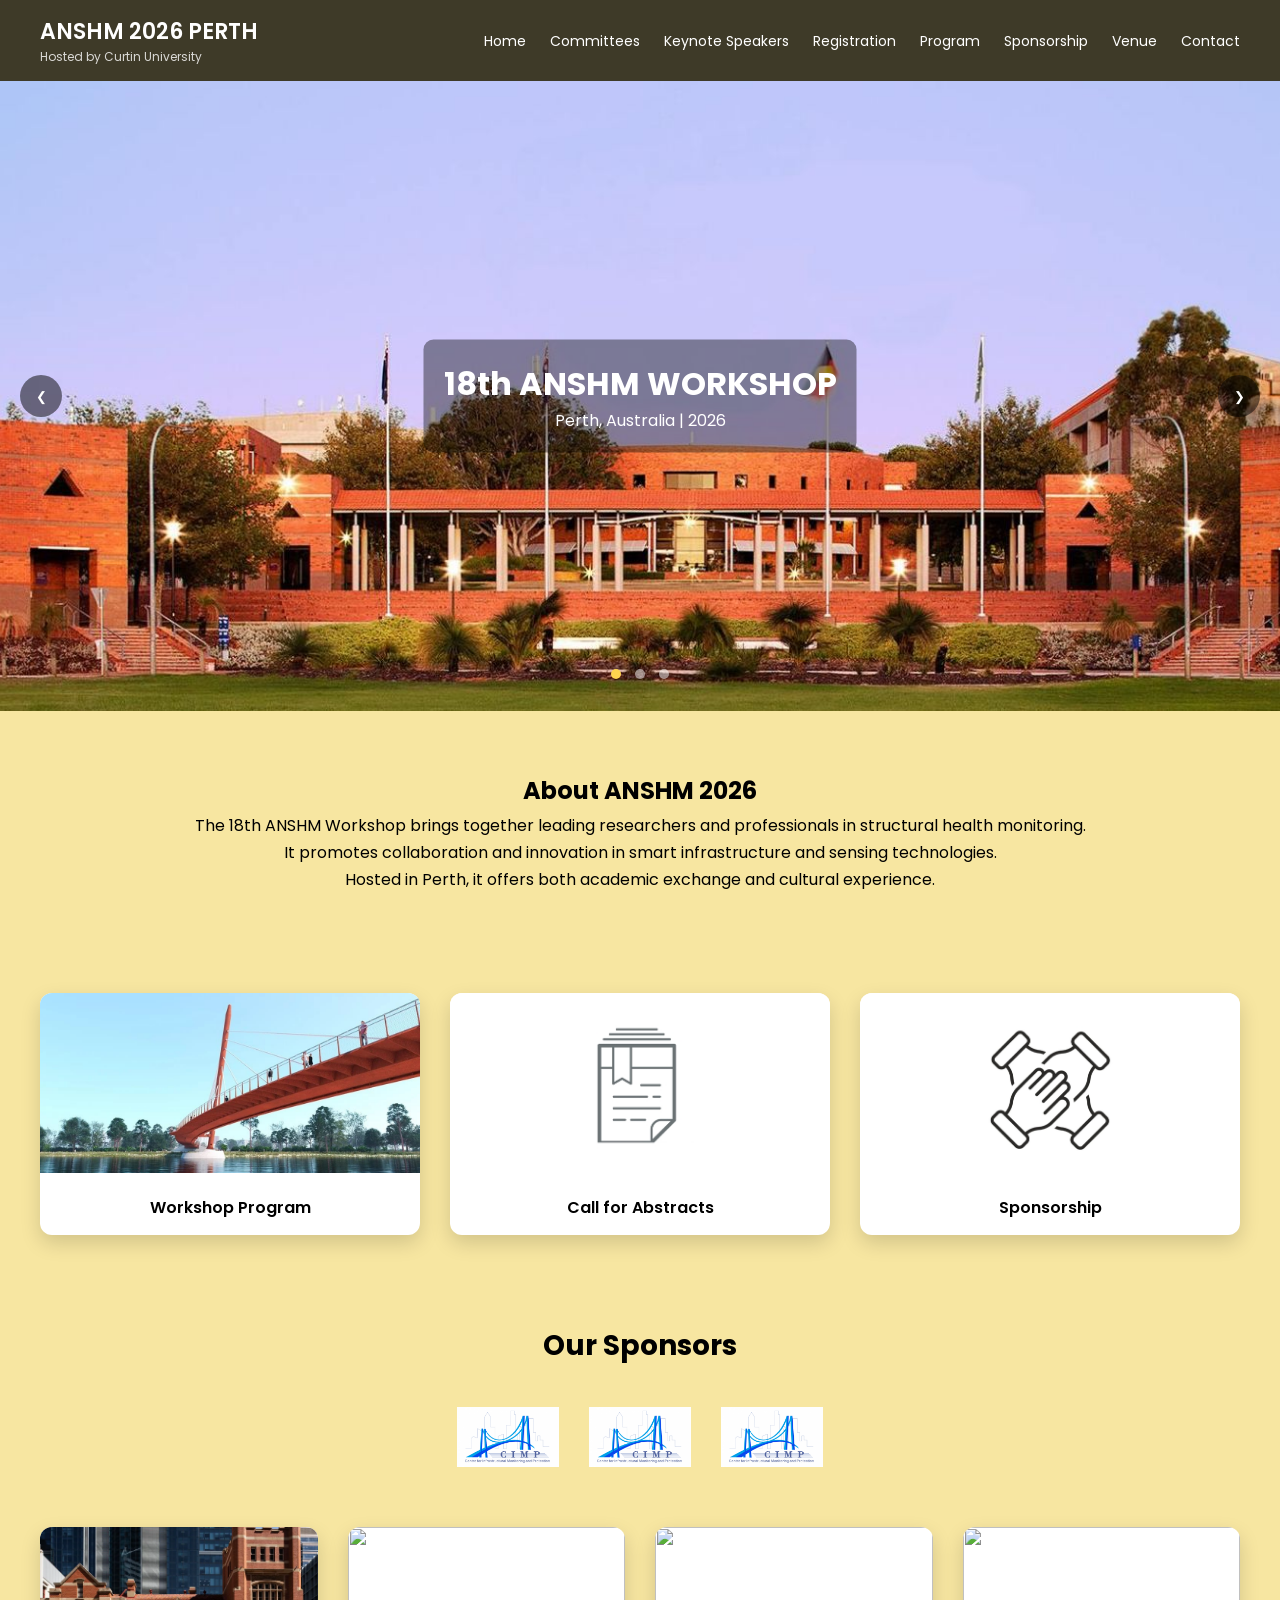
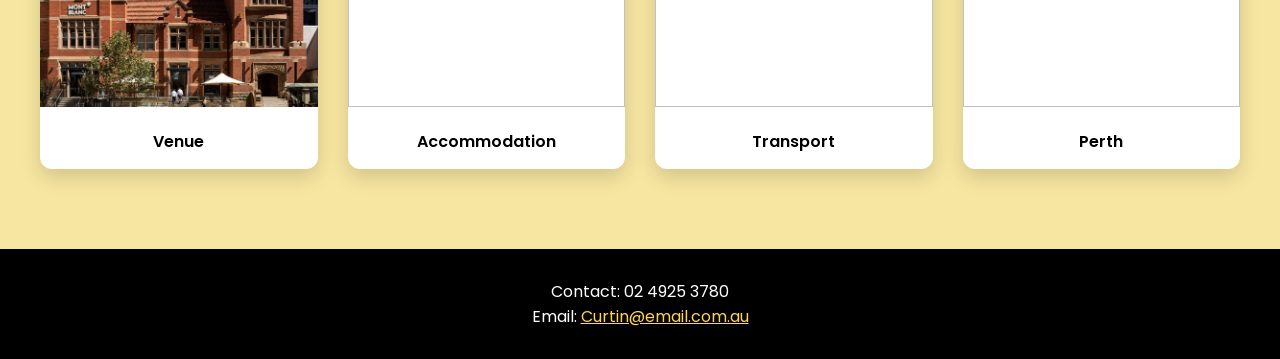
==== index.html @ c36caf5d "Add files via upload" ====
<!DOCTYPE html>
<html lang="en">
<head>
<meta charset="UTF-8">
<meta name="viewport" content="width=device-width, initial-scale=1.0">
<title>ANSHM 2026 PERTH</title>

<link href="https://fonts.googleapis.com/css2?family=Poppins:wght@300;400;600&display=swap" rel="stylesheet">

<style>
*{margin:0;padding:0;box-sizing:border-box;}
body{font-family:'Poppins',sans-serif;background:#f7e6a1;}

header{display:flex;justify-content:space-between;align-items:center;padding:15px 40px;background:rgba(0,0,0,0.75);color:#fff;position:sticky;top:0;z-index:1000;}
.logo{font-size:22px;font-weight:600;}
.subtitle{font-size:12px;opacity:.8;}
nav a{margin-left:20px;color:#fff;text-decoration:none;font-size:14px;}
nav a:hover{color:#ffd54f;}

.menu-toggle{display:none;font-size:22px;cursor:pointer;}
@media(max-width:768px){
nav{display:none;flex-direction:column;background:#000;position:absolute;top:60px;right:0;width:200px;}
nav.active{display:flex;}
.menu-toggle{display:block;}
}

.slider{position:relative;height:70vh;overflow:hidden;}
.slides img{width:100%;height:70vh;object-fit:cover;position:absolute;opacity:0;transition:opacity 1s;}
.slides img.active{opacity:1;}

.slider-controls{position:absolute;top:50%;width:100%;display:flex;justify-content:space-between;transform:translateY(-50%);padding:0 20px;pointer-events:none;}
.slider-btn{pointer-events:auto;background:rgba(0,0,0,.5);color:#fff;border:none;border-radius:50%;width:42px;height:42px;cursor:pointer;}

.slider-dots{position:absolute;bottom:20px;width:100%;text-align:center;}
.dot{display:inline-block;width:10px;height:10px;background:#fff;border-radius:50%;margin:5px;opacity:.5;cursor:pointer;}
.dot.active{opacity:1;background:#ffd54f;}

.hero-text{position:absolute;top:50%;left:50%;transform:translate(-50%,-50%);color:#fff;background:rgba(0,0,0,.4);padding:20px;border-radius:10px;text-align:center;}

.section-title{text-align:center;margin:50px 0 20px;font-size:28px;}

.cards{display:grid;grid-template-columns:repeat(auto-fit,minmax(250px,1fr));gap:30px;padding:40px;}
.card{background:#fff;border-radius:12px;overflow:hidden;box-shadow:0 8px 20px rgba(0,0,0,.15);cursor:pointer;transition:.3s;}
.card:hover{transform:translateY(-8px);}
.card img{width:100%;height:180px;object-fit:cover;}
.card p{text-align:center;padding:15px;font-weight:600;}

.about{padding:60px 20px;max-width:1000px;margin:auto;text-align:center;line-height:1.7;}

.sponsors{display:flex;justify-content:center;flex-wrap:wrap;gap:30px;padding:20px;}
.sponsors img{height:60px;}

footer{background:#000;color:#fff;text-align:center;padding:30px;margin-top:40px;}
footer a{color:#ffd54f;}
</style>
</head>

<body>

<header>
    <div>
        <div class="logo">ANSHM 2026 PERTH</div>
        <div class="subtitle">Hosted by Curtin University</div>
    </div>

    <nav id="nav">
        <a href="index.html">Home</a>
        <a href="committees.html">Committees</a>
        <a href="keynote.html">Keynote Speakers</a> 
        <a href="registration.html">Registration</a>
        <a href="docs/program.pdf" target="_blank">Program</a>
        <a href="docs/sponsorship.pdf" target="_blank">Sponsorship</a>
        <a href="venue.html">Venue</a>
        <a href="contact.html">Contact</a>
    </nav>
</header>

<!-- 1 Slider -->
<div class="slider">
<div class="slides">
<img src="images/slide1.jpg" class="active">
<img src="images/slide2.jpg">
<img src="images/slide3.jpg">
</div>
<div class="slider-controls">
<button class="slider-btn" onclick="prevSlide()">❮</button>
<button class="slider-btn" onclick="nextSlide()">❯</button>
</div>
<div class="slider-dots">
<span class="dot active" onclick="goToSlide(0)"></span>
<span class="dot" onclick="goToSlide(1)"></span>
<span class="dot" onclick="goToSlide(2)"></span>
</div>
<div class="hero-text">
<h1>18th ANSHM WORKSHOP</h1>
<p>Perth, Australia | 2026</p>
</div>
</div>

<!-- 2 About -->
<div class="about">
<h2>About ANSHM 2026</h2>
<p>The 18th ANSHM Workshop brings together leading researchers and professionals in structural health monitoring.</p>
<p>It promotes collaboration and innovation in smart infrastructure and sensing technologies.</p>
<p>Hosted in Perth, it offers both academic exchange and cultural experience.</p>
</div>

<!-- 3 Cards -->
<div class="cards">
<div class="card" onclick="window.open('docs/program.pdf')">
<img src="images/program.jpg">
<p>Workshop Program</p>
</div>
<div class="card" onclick="window.open('docs/abstract.pdf')">
<img src="images/abstract.jpg">
<p>Call for Abstracts</p>
</div>
<div class="card" onclick="window.open('docs/sponsorship.pdf')">
<img src="images/sponsorship.jpg">
<p>Sponsorship</p>
</div>
</div>

<!-- 4 Sponsors -->
<h2 class="section-title">Our Sponsors</h2>
<div class="sponsors">
<img src="images/sponsor1.png">
<img src="images/sponsor2.png">
<img src="images/sponsor3.png">
</div>

<!-- 5 Cards -->
<div class="cards">
<div class="card" onclick="window.open('venue.html')">
<img src="images/venue.jpg"><p>Venue</p>
</div>
<div class="card" onclick="window.open('accommodation.html')">
<img src="images/accommodation.jpg"><p>Accommodation</p>
</div>
<div class="card" onclick="window.open('transport.html')">
<img src="images/transport.jpg"><p>Transport</p>
</div>
<div class="card" onclick="window.open('perth.html')">
<img src="images/perth.jpg"><p>Perth</p>
</div>
</div>

<footer>
<p>Contact: 02 4925 3780</p>
<p>Email: <a href="mailto:Curtin@email.com.au">Curtin@email.com.au</a></p>
</footer>

<script>
let index=0;const slides=document.querySelectorAll('.slides img');const dots=document.querySelectorAll('.dot');let interval;
function showSlide(i){slides.forEach(s=>s.classList.remove('active'));dots.forEach(d=>d.classList.remove('active'));index=(i+slides.length)%slides.length;slides[index].classList.add('active');dots[index].classList.add('active');}
function nextSlide(){showSlide(index+1);resetAuto();}
function prevSlide(){showSlide(index-1);resetAuto();}
function goToSlide(i){showSlide(i);resetAuto();}
function startAuto(){interval=setInterval(()=>{nextSlide();},3000);}
function resetAuto(){clearInterval(interval);startAuto();}
startAuto();
function toggleMenu(){document.getElementById('nav').classList.toggle('active');}
</script>

</body>
</html>
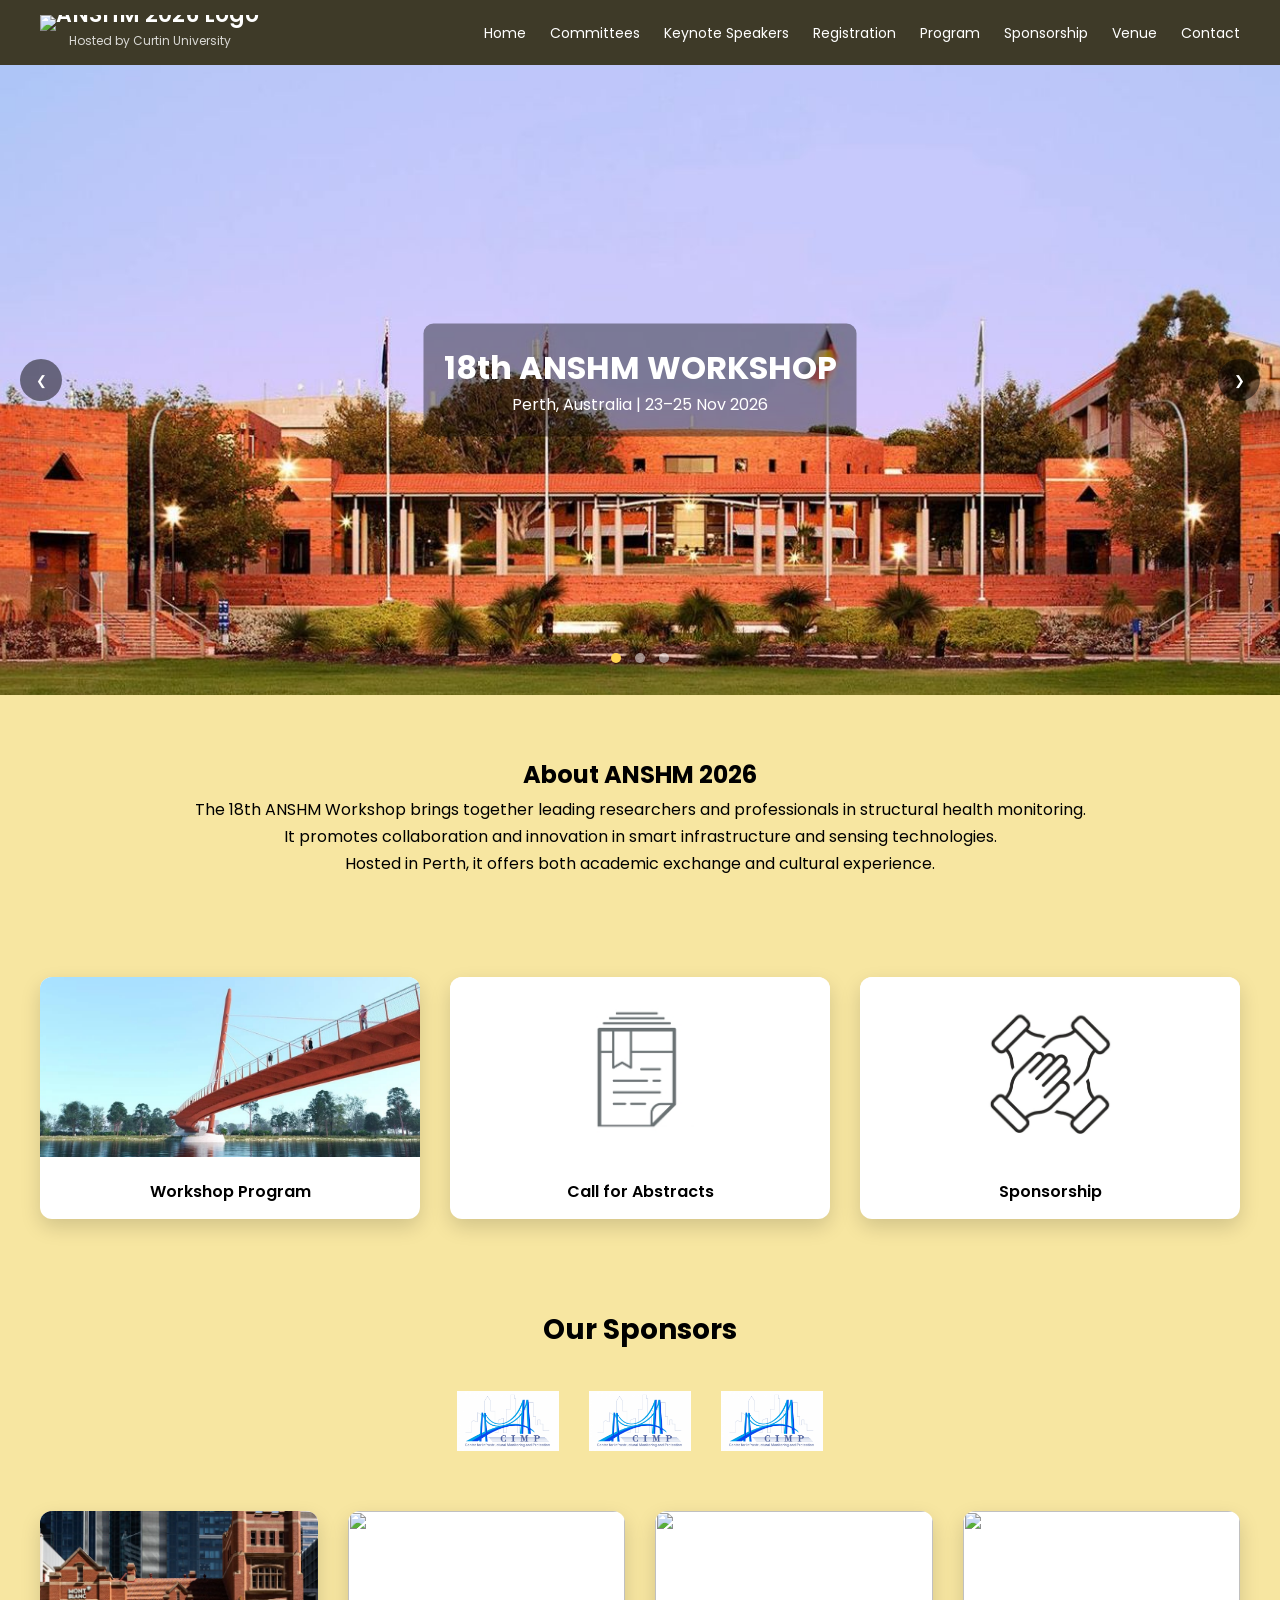
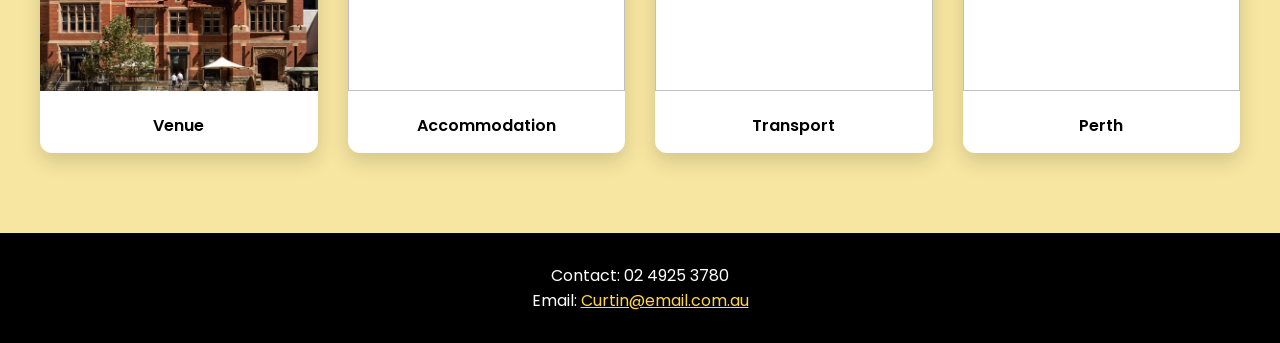
==== commit a7e9e1ae: "Update index.html" ====
--- a/index.html
+++ b/index.html
@@ -58,11 +58,20 @@
 <body>
 
 <header>
-    <div>
-        <div class="logo">ANSHM 2026 PERTH</div>
-        <div class="subtitle">Hosted by Curtin University</div>
+    <div style="display:flex; flex-direction:column; align-items:center; justify-content:center;">
+    
+    <div class="logo" style="line-height:0;">
+        <img src="images/logo.png" alt="ANSHM 2026 Logo"
+             style="max-height:50px; width:auto; object-fit:contain;">
+    </div>
+    
+    <div class="subtitle" style="margin-top:1px; text-align:center;">
+        Hosted by Curtin University
+    </div>
     </div>
 
+    <div class="menu-toggle" onclick="toggleMenu()">☰</div>
+    
     <nav id="nav">
         <a href="index.html">Home</a>
         <a href="committees.html">Committees</a>
@@ -93,7 +102,7 @@
 </div>
 <div class="hero-text">
 <h1>18th ANSHM WORKSHOP</h1>
-<p>Perth, Australia | 2026</p>
+<p>Perth, Australia | 23–25 Nov 2026</p>
 </div>
 </div>
 
@@ -163,4 +172,4 @@
 </script>
 
 </body>
-</html>+</html>
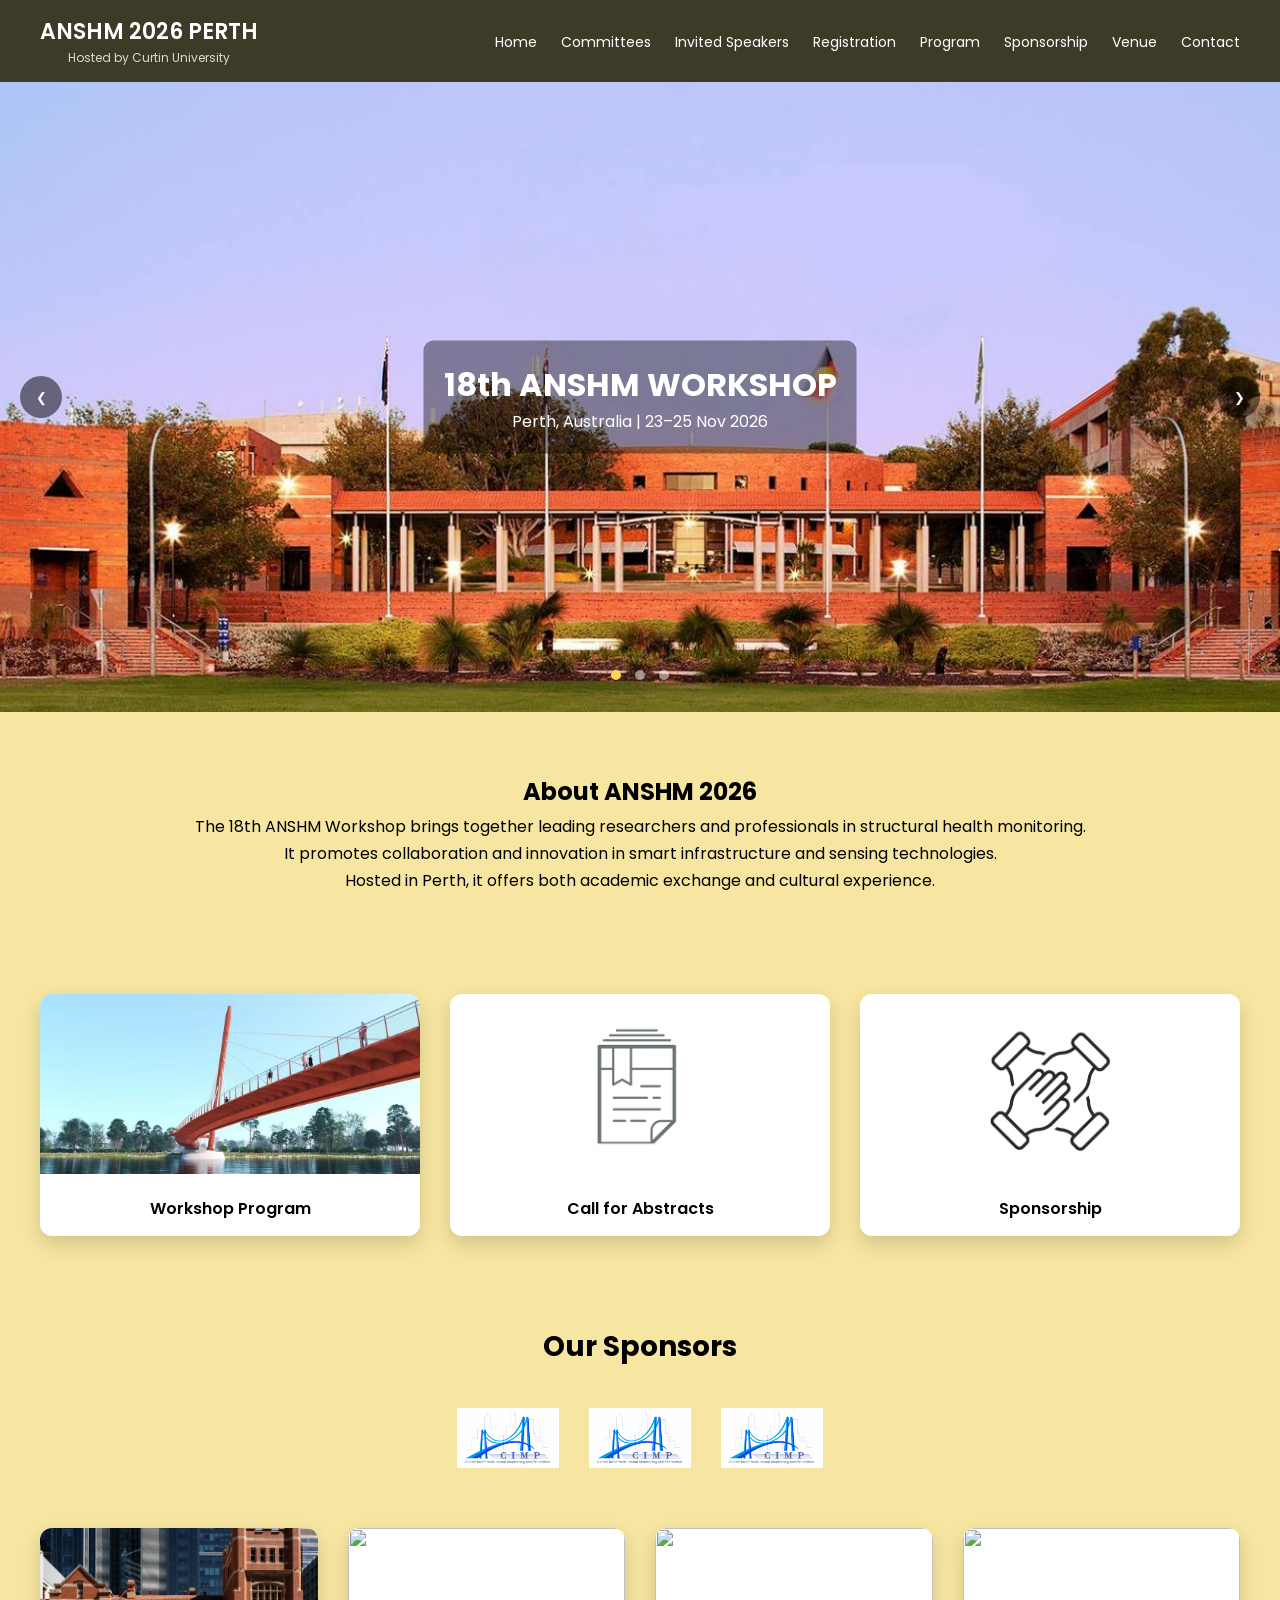
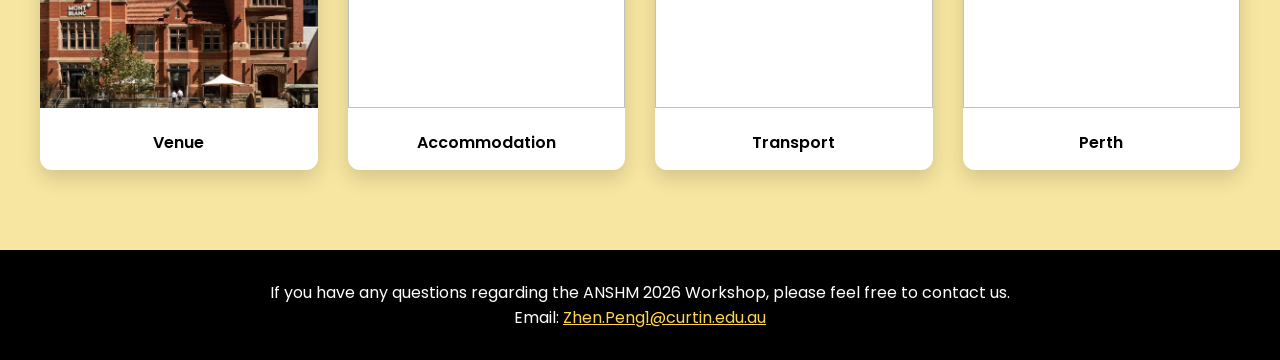
==== commit ae37a6c8: "Update index.html" ====
--- a/index.html
+++ b/index.html
@@ -60,9 +60,8 @@
 <header>
     <div style="display:flex; flex-direction:column; align-items:center; justify-content:center;">
     
-    <div class="logo" style="line-height:0;">
-        <img src="images/logo.png" alt="ANSHM 2026 Logo"
-             style="max-height:50px; width:auto; object-fit:contain;">
+    <div class="logo">
+    ANSHM 2026 PERTH
     </div>
     
     <div class="subtitle" style="margin-top:1px; text-align:center;">
@@ -75,7 +74,7 @@
     <nav id="nav">
         <a href="index.html">Home</a>
         <a href="committees.html">Committees</a>
-        <a href="keynote.html">Keynote Speakers</a> 
+        <a href="keynote.html">Invited Speakers</a> 
         <a href="registration.html">Registration</a>
         <a href="docs/program.pdf" target="_blank">Program</a>
         <a href="docs/sponsorship.pdf" target="_blank">Sponsorship</a>
@@ -155,8 +154,8 @@
 </div>
 
 <footer>
-<p>Contact: 02 4925 3780</p>
-<p>Email: <a href="mailto:Curtin@email.com.au">Curtin@email.com.au</a></p>
+<p>If you have any questions regarding the ANSHM 2026 Workshop, please feel free to contact us.</p>
+<p>Email: <a href="mailto:Zhen.Peng1@curtin.edu.au">Zhen.Peng1@curtin.edu.au</a></p>
 </footer>
 
 <script>
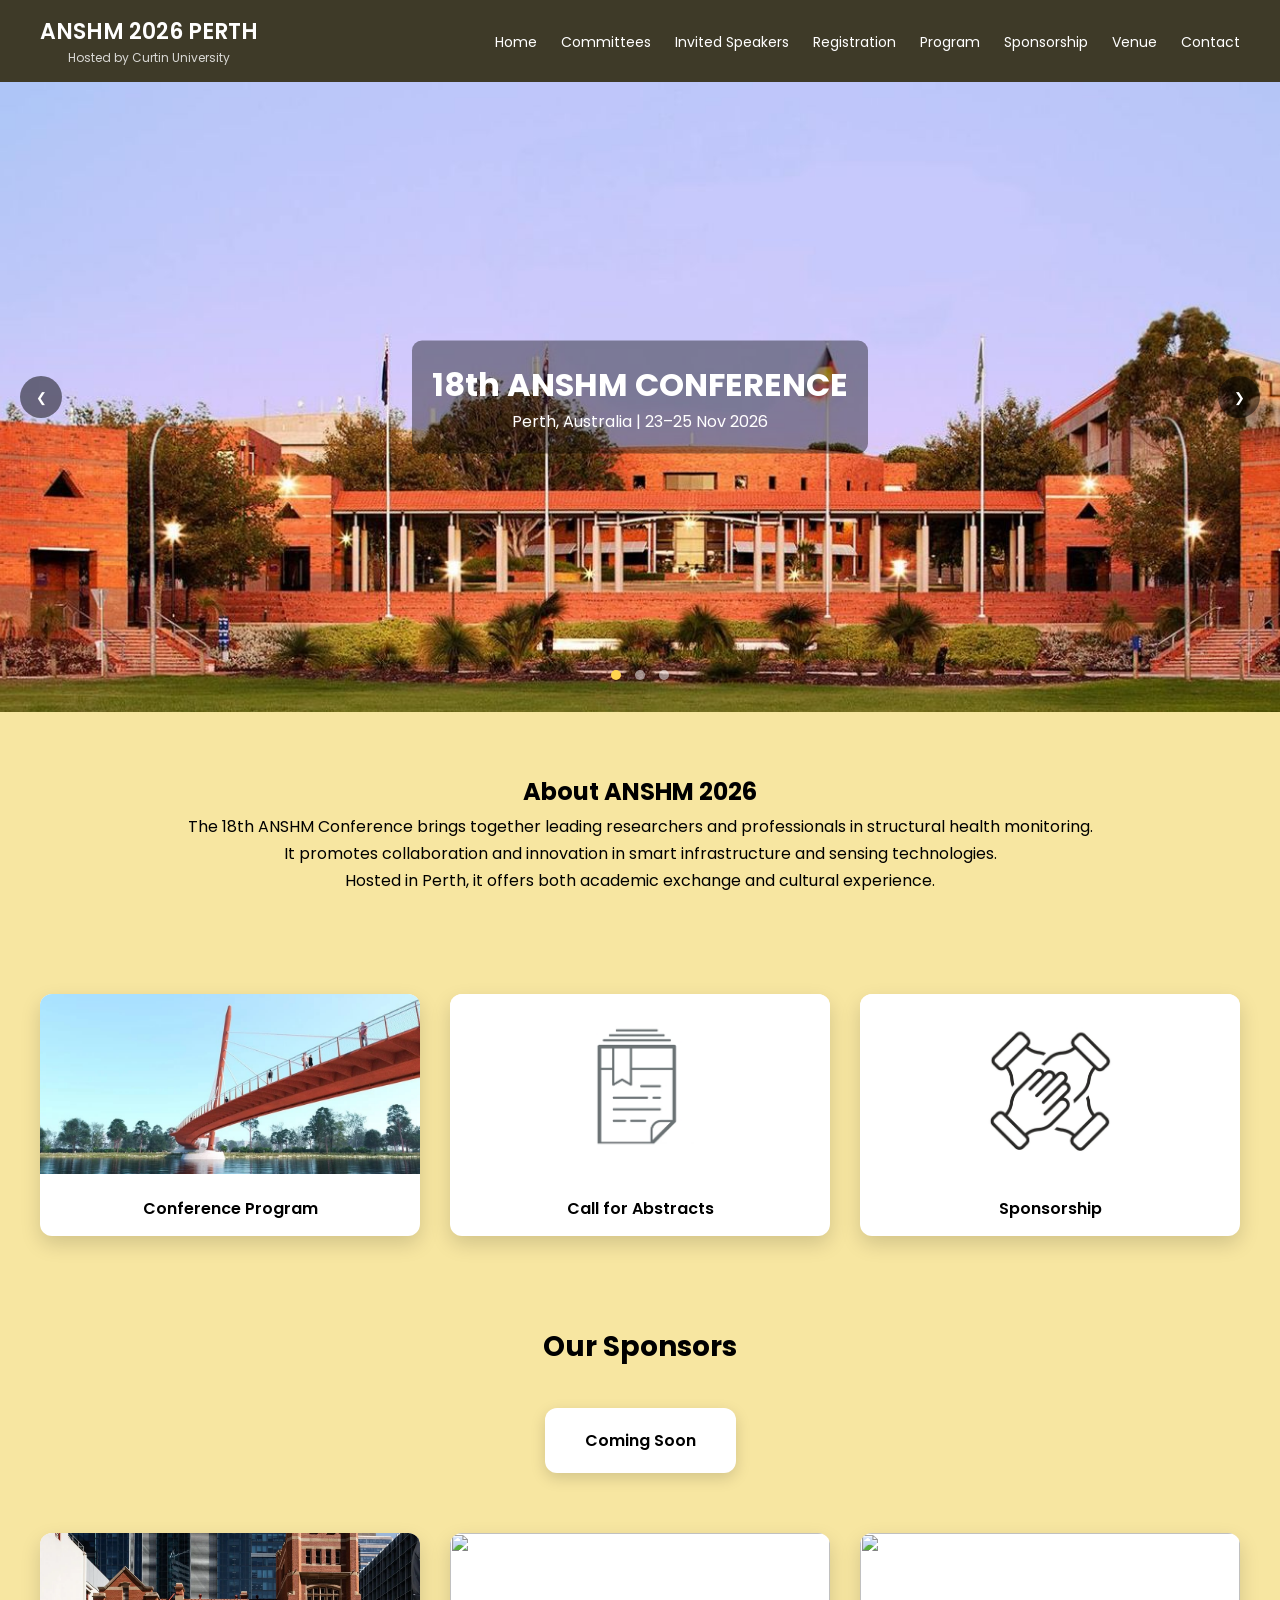
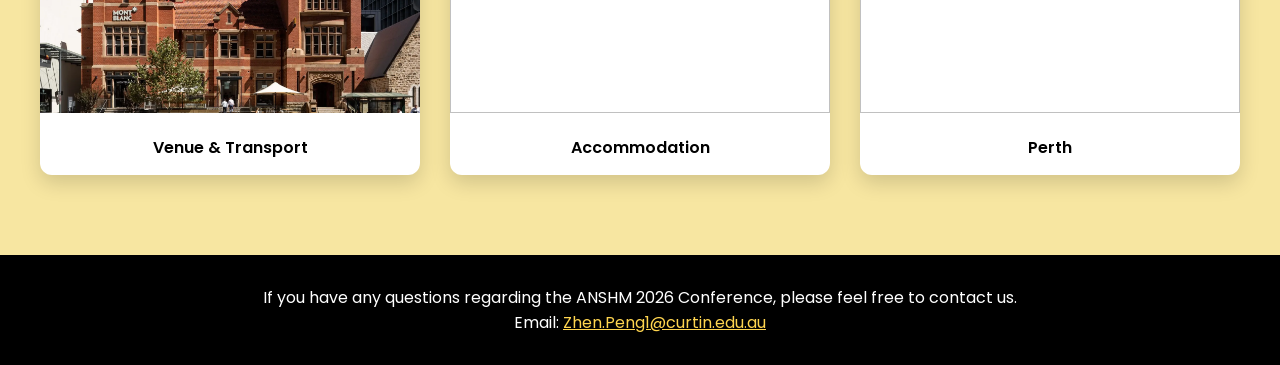
==== commit d3983841: "Update index.html" ====
--- a/index.html
+++ b/index.html
@@ -100,7 +100,7 @@
 <span class="dot" onclick="goToSlide(2)"></span>
 </div>
 <div class="hero-text">
-<h1>18th ANSHM WORKSHOP</h1>
+<h1>18th ANSHM CONFERENCE</h1>
 <p>Perth, Australia | 23–25 Nov 2026</p>
 </div>
 </div>
@@ -108,7 +108,7 @@
 <!-- 2 About -->
 <div class="about">
 <h2>About ANSHM 2026</h2>
-<p>The 18th ANSHM Workshop brings together leading researchers and professionals in structural health monitoring.</p>
+<p>The 18th ANSHM Conference brings together leading researchers and professionals in structural health monitoring.</p>
 <p>It promotes collaboration and innovation in smart infrastructure and sensing technologies.</p>
 <p>Hosted in Perth, it offers both academic exchange and cultural experience.</p>
 </div>
@@ -117,7 +117,7 @@
 <div class="cards">
 <div class="card" onclick="window.open('docs/program.pdf')">
 <img src="images/program.jpg">
-<p>Workshop Program</p>
+<p>Conference Program</p>
 </div>
 <div class="card" onclick="window.open('docs/abstract.pdf')">
 <img src="images/abstract.jpg">
@@ -132,29 +132,29 @@
 <!-- 4 Sponsors -->
 <h2 class="section-title">Our Sponsors</h2>
 <div class="sponsors">
-<img src="images/sponsor1.png">
-<img src="images/sponsor2.png">
-<img src="images/sponsor3.png">
+<div style="background:#fff;padding:20px 40px;border-radius:12px;box-shadow:0 5px 15px rgba(0,0,0,0.15);font-weight:600;">
+Coming Soon
+</div>
 </div>
 
 <!-- 5 Cards -->
 <div class="cards">
 <div class="card" onclick="window.open('venue.html')">
-<img src="images/venue.jpg"><p>Venue</p>
+<img src="images/venue.jpg">
+<p>Venue & Transport</p>
 </div>
 <div class="card" onclick="window.open('accommodation.html')">
-<img src="images/accommodation.jpg"><p>Accommodation</p>
-</div>
-<div class="card" onclick="window.open('transport.html')">
-<img src="images/transport.jpg"><p>Transport</p>
+<img src="images/accommodation.jpg">
+<p>Accommodation</p>
 </div>
 <div class="card" onclick="window.open('perth.html')">
-<img src="images/perth.jpg"><p>Perth</p>
+<img src="images/perth.jpg">
+<p>Perth</p>
 </div>
 </div>
 
 <footer>
-<p>If you have any questions regarding the ANSHM 2026 Workshop, please feel free to contact us.</p>
+<p>If you have any questions regarding the ANSHM 2026 Conference, please feel free to contact us.</p>
 <p>Email: <a href="mailto:Zhen.Peng1@curtin.edu.au">Zhen.Peng1@curtin.edu.au</a></p>
 </footer>
 
